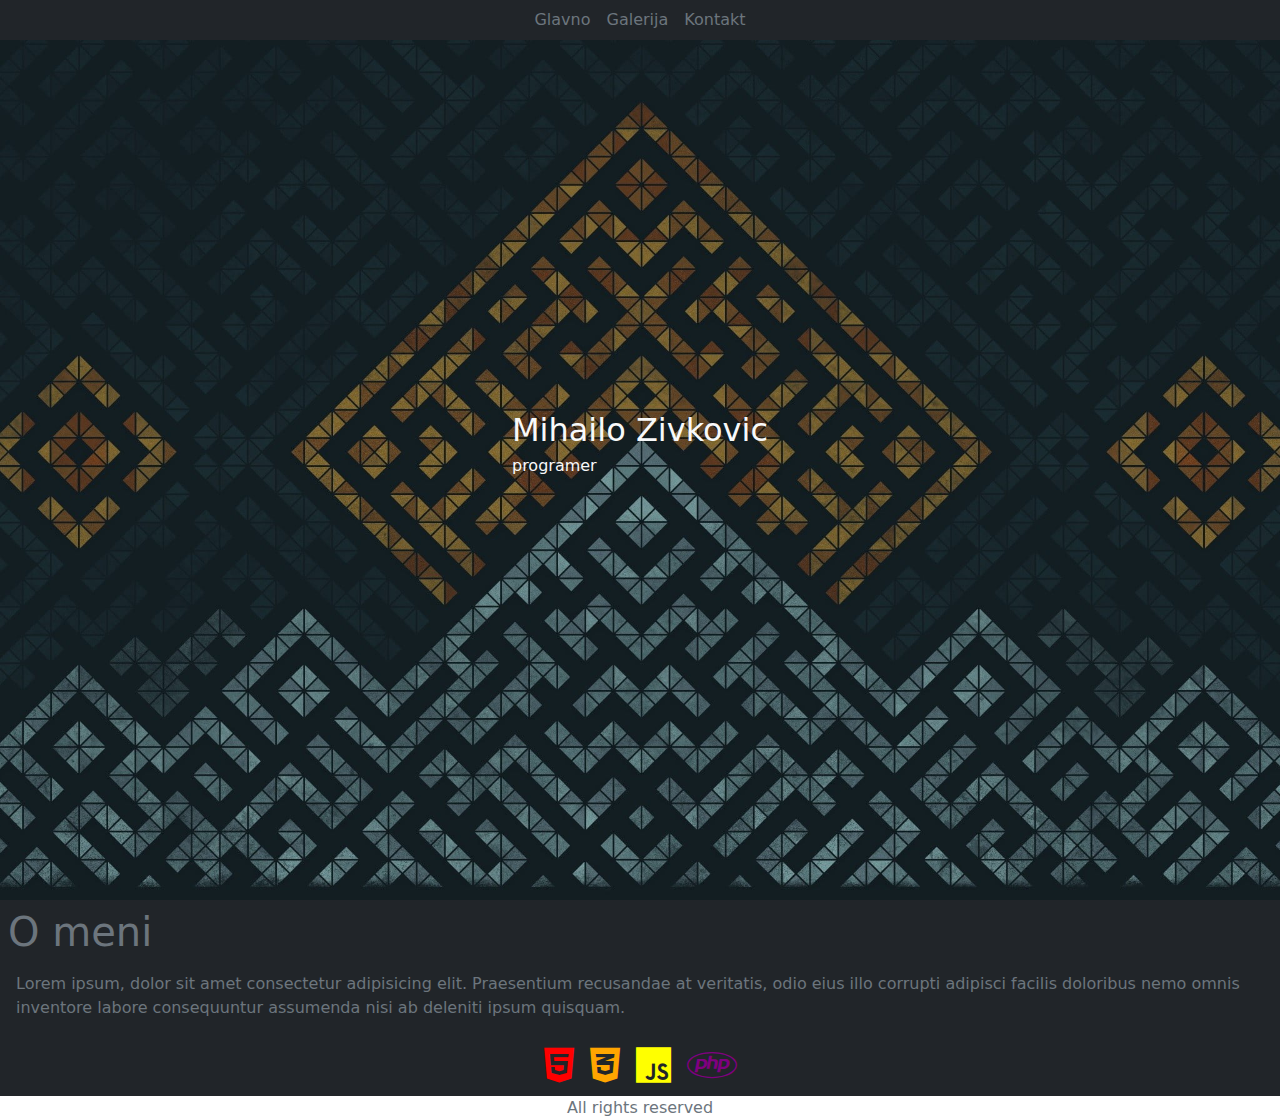
==== index.html @ a2dec79b "Add files via upload" ====
<!DOCTYPE html>
<html lang="en">
<head>
    <meta charset="UTF-8">
    <meta name="viewport" content="width=device-width, initial-scale=1.0">
    <link rel="stylesheet" type="text/css" href="css/bootstrap.min.css">
    <link rel="stylesheet" type="text/css" href="css/style.css">
    <link rel="stylesheet" type="text/css" href="css/all.min.css">
    <title>Moj sajt bootstrap</title>
</head>
<body>
    
    <nav class="nav bg-dark d-flex justify-content-center aligin-items-center text-secondary fixed-top">
        <p class="m-2">Glavno</p>
        <p class="m-2">Galerija</p>
        <p class="m-2">Kontakt</p>
    </nav>

    <div class="parallax d-flex justify-content-center aligin-items-center m-0">
        <div class="text-light d-flex flex-column aligin-items-center justify-content-center"><p class="fs-2 mb-0">Mihailo Zivkovic</p>
        <p>programer</p></div>
    </div>

    <div class="bg-dark text-secondary p-2">
        <h1>O meni</h1>
        <p class="pb-2 mb-0 p-2">Lorem ipsum, dolor sit amet consectetur adipisicing elit. Praesentium recusandae at veritatis, odio eius illo corrupti adipisci facilis doloribus nemo omnis inventore labore consequuntur assumenda nisi ab deleniti ipsum quisquam.</p>
    </div>

    <div class="bg-dark d-flex justify-content-center fs-1">
        <a href="https://www.w3schools.com/html/default.asp">
            <i class="fab fa-html5 p-2"></i>
        </a>
        <a href="https://www.w3schools.com/css/default.asp">
            <i class="fab fa-css3-alt p-2"></i>
        </a>
        <a href="https://www.w3schools.com/js/default.asp">
            <i class="fab fa-js p-2"></i>
        </a>
        <a href="https://www.w3schools.com/php/default.asp">
            <i class="fab fa-php p-2"></i>
        </a>
    </div>

    <footer class="footer d-flex justify-content-center"><p class="text-secondary pb-0 mb-0">All rights reserved</p></footer>
    

</body>
</html>
---- css/style.css ----
* {
    margin: 0;
    padding: 0;
}

.parallax {
    width: 100%;
    height: 100vh;
    background: url(slika.jpg);
    background-repeat: no-repeat;
    background-size: cover;
    background-attachment: fixed;
    background-position: center;
}

.fa-html5 {
    color: red;
}

.fa-css3-alt {
    color: orange;
}

.fa-js {
    color: yellow;
}

.fa-php {
    color: purple;
}
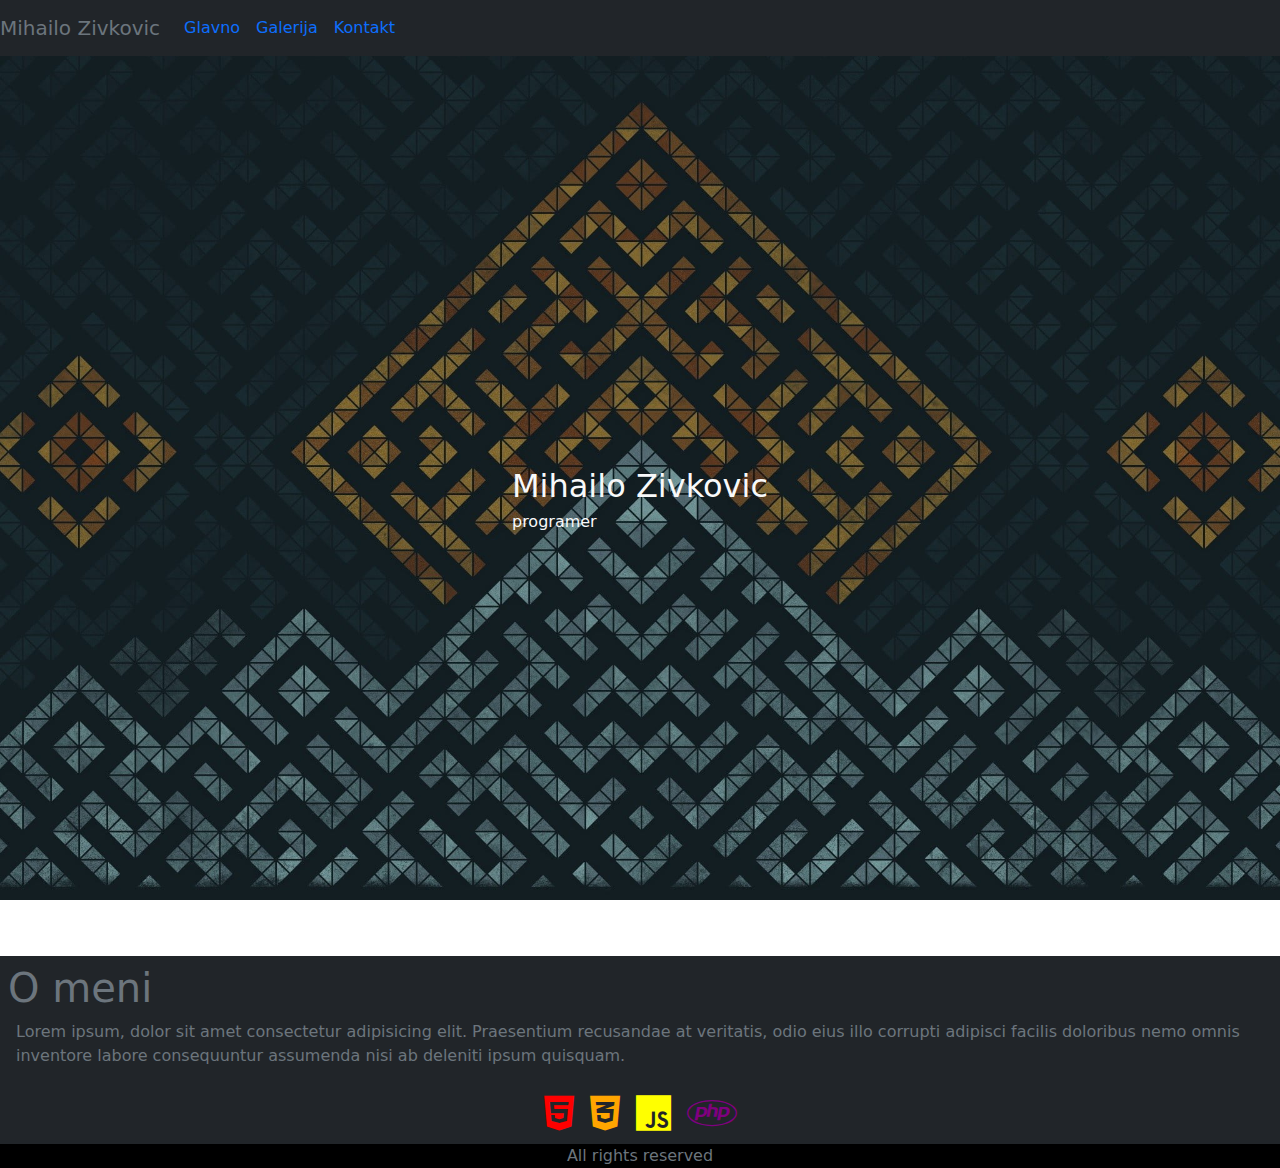
==== commit 933d1f78: "Add files via upload" ====
--- a/index.html
+++ b/index.html
@@ -6,23 +6,38 @@
     <link rel="stylesheet" type="text/css" href="css/bootstrap.min.css">
     <link rel="stylesheet" type="text/css" href="css/style.css">
     <link rel="stylesheet" type="text/css" href="css/all.min.css">
+    <script type="text/javascript" src="js/code.jquery.com_jquery-3.7.1.min.js"></script>
+    <script type="text/javascript" src="js/bootstrap.min.js"></script>
     <title>Moj sajt bootstrap</title>
 </head>
 <body>
     
-    <nav class="nav bg-dark d-flex justify-content-center aligin-items-center text-secondary fixed-top">
-        <p class="m-2">Glavno</p>
-        <p class="m-2">Galerija</p>
-        <p class="m-2">Kontakt</p>
+    <nav class="navbar bg-dark text-secondary navbar-expand-lg">
+        <a class="navbar-brand text-secondary" href="#" id="id">Mihailo Zivkovic</a>
+
+        <button class="navbar-toggler navbar-dark" type="button" data-bs-toggle="collapse" data-bs-target="#lista">
+            <span class="navbar-toggler-icon"></span>
+        </button>
+
+        <div class="collapse navbar-collapse" id="lista">
+            
+            <ul" class="navbar-nav">
+                <li class="nav-item"><a class="nav-link" href="#">Glavno</a></li>
+                <li class="nav-item"><a class="nav-link" href="#">Galerija</a></li>
+                <li class="nav-item"><a class="nav-link" href="#">Kontakt</a></li>
+            </ul>
+    
+        </div>
     </nav>
 
     <div class="parallax d-flex justify-content-center aligin-items-center m-0">
-        <div class="text-light d-flex flex-column aligin-items-center justify-content-center"><p class="fs-2 mb-0">Mihailo Zivkovic</p>
-        <p>programer</p></div>
+        <div class="text-light d-flex flex-column aligin-items-center justify-content-center">
+            <p class="fs-2 mb-0">Mihailo Zivkovic</p>
+            <p>programer</p></div>
     </div>
 
     <div class="bg-dark text-secondary p-2">
-        <h1>O meni</h1>
+        <h1 class="m-0">O meni</h1>
         <p class="pb-2 mb-0 p-2">Lorem ipsum, dolor sit amet consectetur adipisicing elit. Praesentium recusandae at veritatis, odio eius illo corrupti adipisci facilis doloribus nemo omnis inventore labore consequuntur assumenda nisi ab deleniti ipsum quisquam.</p>
     </div>
 
--- a/css/style.css
+++ b/css/style.css
@@ -27,4 +27,8 @@
 
 .fa-php {
     color: purple;
+}
+
+.footer {
+    background-color: black;
 }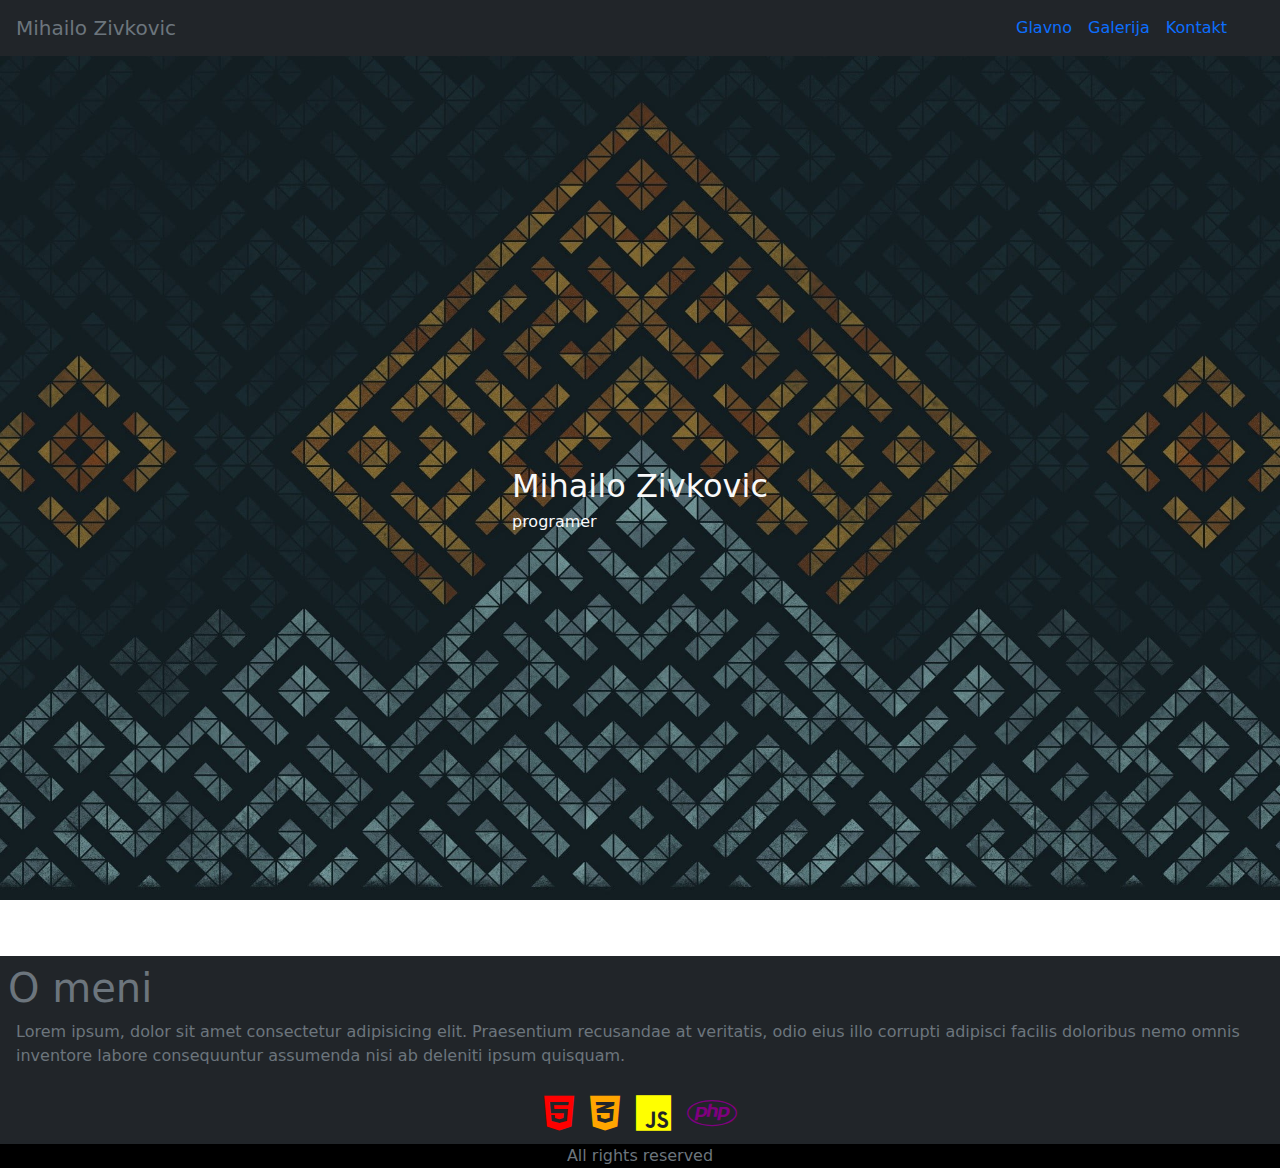
==== commit 7800594a: "Add files via upload" ====
--- a/index.html
+++ b/index.html
@@ -12,8 +12,8 @@
 </head>
 <body>
     
-    <nav class="navbar bg-dark text-secondary navbar-expand-lg">
-        <a class="navbar-brand text-secondary" href="#" id="id">Mihailo Zivkovic</a>
+    <nav class="navbar bg-dark text-secondary navbar-expand-lg col-12">
+        <a class="navbar-brand text-secondary col-9" href="#" id="id">Mihailo Zivkovic</a>
 
         <button class="navbar-toggler navbar-dark" type="button" data-bs-toggle="collapse" data-bs-target="#lista">
             <span class="navbar-toggler-icon"></span>
--- a/css/style.css
+++ b/css/style.css
@@ -1,7 +1,3 @@
-* {
-    margin: 0;
-    padding: 0;
-}
 
 .parallax {
     width: 100%;
@@ -31,4 +27,12 @@
 
 .footer {
     background-color: black;
+}
+
+#id {
+    margin-left: 1rem;
+}
+
+#lista {
+    padding-left: 1rem;
 }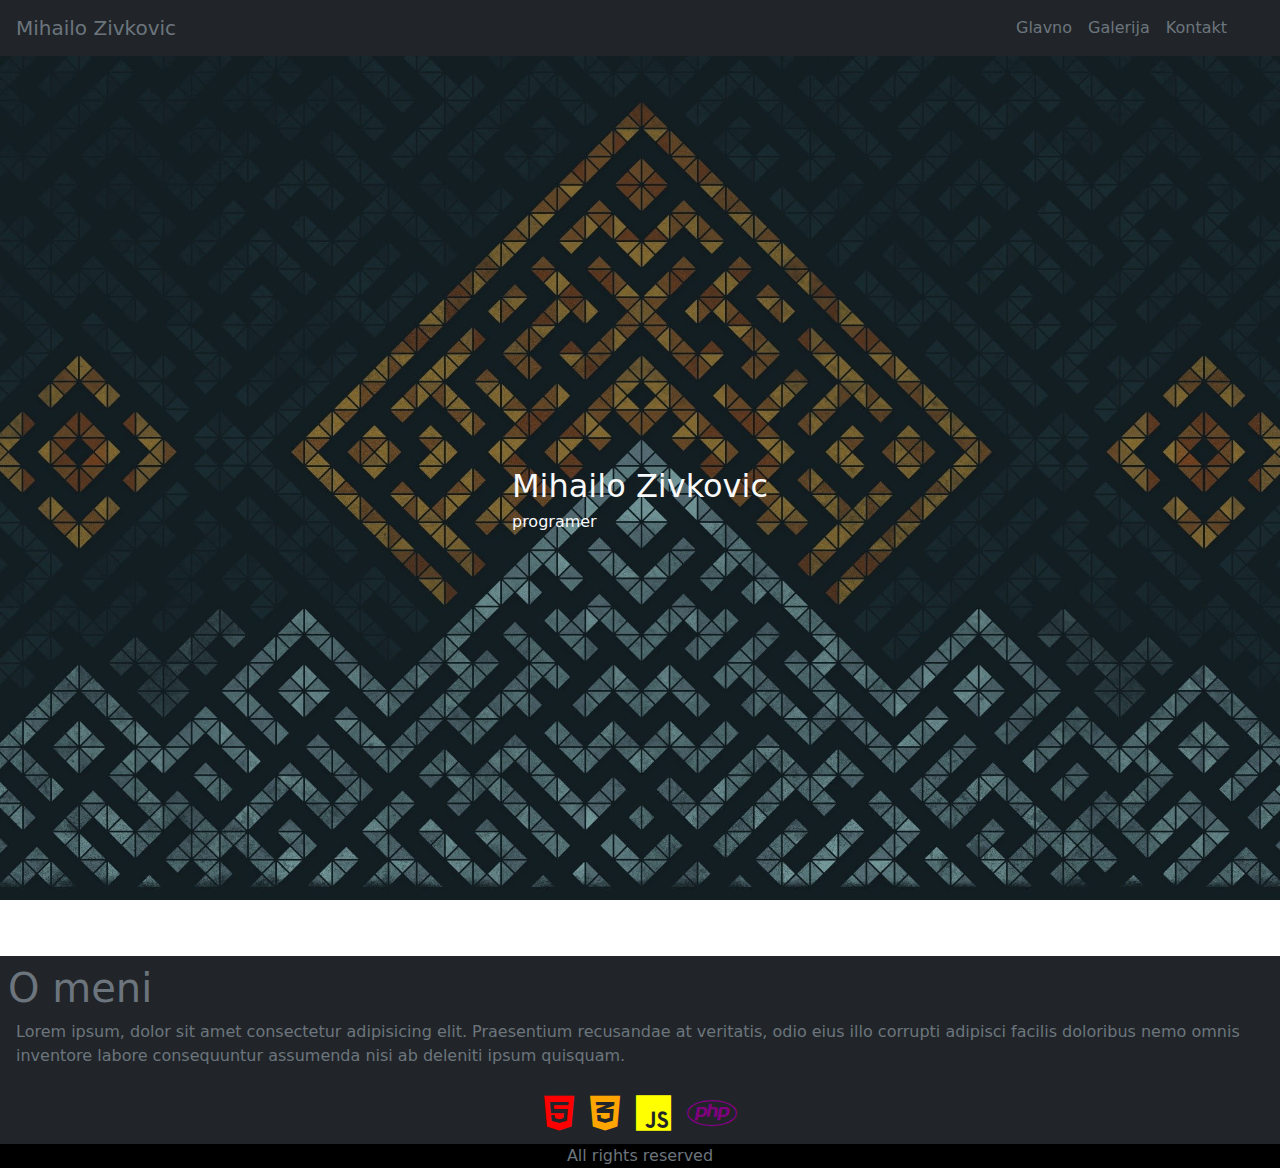
==== commit cfd5142b: "Add files via upload" ====
--- a/index.html
+++ b/index.html
@@ -12,7 +12,7 @@
 </head>
 <body>
     
-    <nav class="navbar bg-dark text-secondary navbar-expand-lg col-12">
+    <nav class="navbar bg-dark text-secondary navbar-expand-lg">
         <a class="navbar-brand text-secondary col-9" href="#" id="id">Mihailo Zivkovic</a>
 
         <button class="navbar-toggler navbar-dark" type="button" data-bs-toggle="collapse" data-bs-target="#lista">
@@ -22,9 +22,9 @@
         <div class="collapse navbar-collapse" id="lista">
             
             <ul" class="navbar-nav">
-                <li class="nav-item"><a class="nav-link" href="#">Glavno</a></li>
-                <li class="nav-item"><a class="nav-link" href="#">Galerija</a></li>
-                <li class="nav-item"><a class="nav-link" href="#">Kontakt</a></li>
+                <li class="nav-item"><a class="nav-link text-secondary" href="#">Glavno</a></li>
+                <li class="nav-item"><a class="nav-link text-secondary" href="#">Galerija</a></li>
+                <li class="nav-item"><a class="nav-link text-secondary" href="#">Kontakt</a></li>
             </ul>
     
         </div>
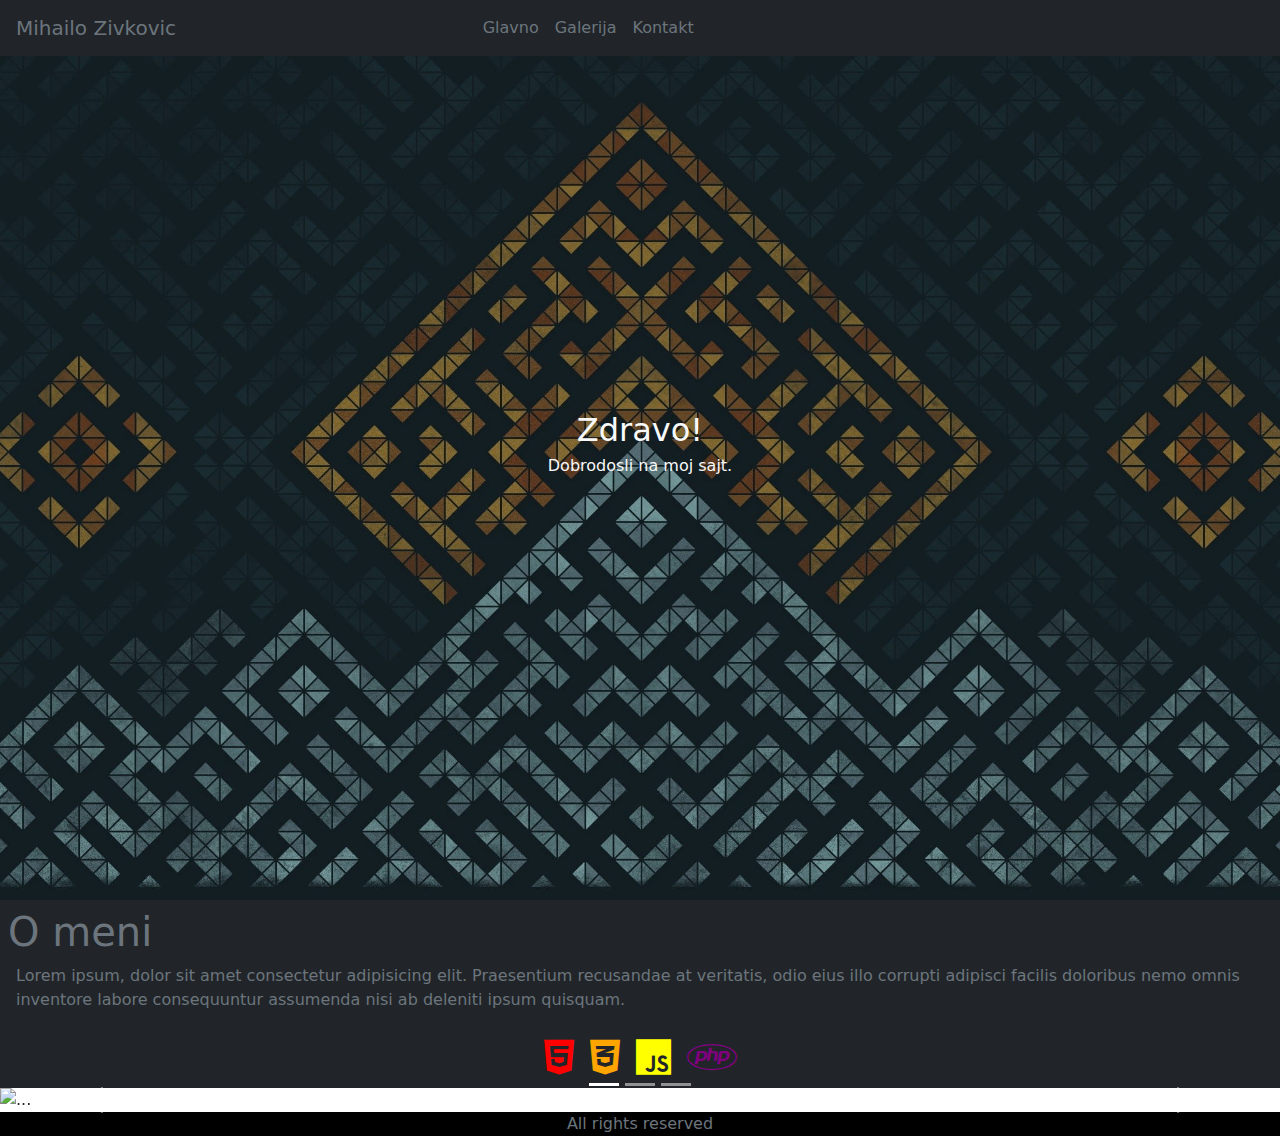
==== commit 136a28f9: "Add files via upload" ====
--- a/index.html
+++ b/index.html
@@ -6,14 +6,15 @@
     <link rel="stylesheet" type="text/css" href="css/bootstrap.min.css">
     <link rel="stylesheet" type="text/css" href="css/style.css">
     <link rel="stylesheet" type="text/css" href="css/all.min.css">
+    <link rel="stylesheet" type="text/css" href="css/animate.min.css">
     <script type="text/javascript" src="js/code.jquery.com_jquery-3.7.1.min.js"></script>
     <script type="text/javascript" src="js/bootstrap.min.js"></script>
     <title>Moj sajt bootstrap</title>
 </head>
 <body>
     
-    <nav class="navbar bg-dark text-secondary navbar-expand-lg">
-        <a class="navbar-brand text-secondary col-9" href="#" id="id">Mihailo Zivkovic</a>
+    <nav class="navbar bg-dark text-secondary navbar-expand-lg fixed-top">
+        <a class="navbar-brand text-secondary col-4" href="#" id="id">Mihailo Zivkovic</a>
 
         <button class="navbar-toggler navbar-dark" type="button" data-bs-toggle="collapse" data-bs-target="#lista">
             <span class="navbar-toggler-icon"></span>
@@ -31,9 +32,10 @@
     </nav>
 
     <div class="parallax d-flex justify-content-center aligin-items-center m-0">
-        <div class="text-light d-flex flex-column aligin-items-center justify-content-center">
-            <p class="fs-2 mb-0">Mihailo Zivkovic</p>
-            <p>programer</p></div>
+        <div class="text-light d-flex flex-column aligin-items-center justify-content-center animate__animated animate__fadeInDown text-center">
+            <p class="fs-2 mb-0">Zdravo!</p>
+            <p>Dobrodosli na moj sajt.</p>
+        </div>
     </div>
 
     <div class="bg-dark text-secondary p-2">
@@ -56,6 +58,33 @@
         </a>
     </div>
 
+    <div id="carouselExampleIndicators" class="carousel slide" data-bs-ride="carousel">
+        <div class="carousel-indicators">
+          <button type="button" data-bs-target="#carouselExampleIndicators" data-bs-slide-to="0" class="active" aria-current="true" aria-label="Slide 1"></button>
+          <button type="button" data-bs-target="#carouselExampleIndicators" data-bs-slide-to="1" aria-label="Slide 2"></button>
+          <button type="button" data-bs-target="#carouselExampleIndicators" data-bs-slide-to="2" aria-label="Slide 3"></button>
+        </div>
+        <div class="carousel-inner">
+          <div class="carousel-item active">
+            <img src="css/slika1.jpg" class="d-block w-100" alt="...">
+          </div>
+          <div class="carousel-item">
+            <img src="css/slika2.jpg" class="d-block w-100" alt="...">
+          </div>
+          <div class="carousel-item">
+            <img src="css/slika3.jpg" class="d-block w-100" alt="...">
+          </div>
+        </div>
+        <button class="carousel-control-prev" type="button" data-bs-target="#carouselExampleIndicators" data-bs-slide="prev">
+          <span class="carousel-control-prev-icon" aria-hidden="true"></span>
+          <span class="visually-hidden">Previous</span>
+        </button>
+        <button class="carousel-control-next" type="button" data-bs-target="#carouselExampleIndicators" data-bs-slide="next">
+          <span class="carousel-control-next-icon" aria-hidden="true"></span>
+          <span class="visually-hidden">Next</span>
+        </button>
+      </div>
+
     <footer class="footer d-flex justify-content-center"><p class="text-secondary pb-0 mb-0">All rights reserved</p></footer>
     
 
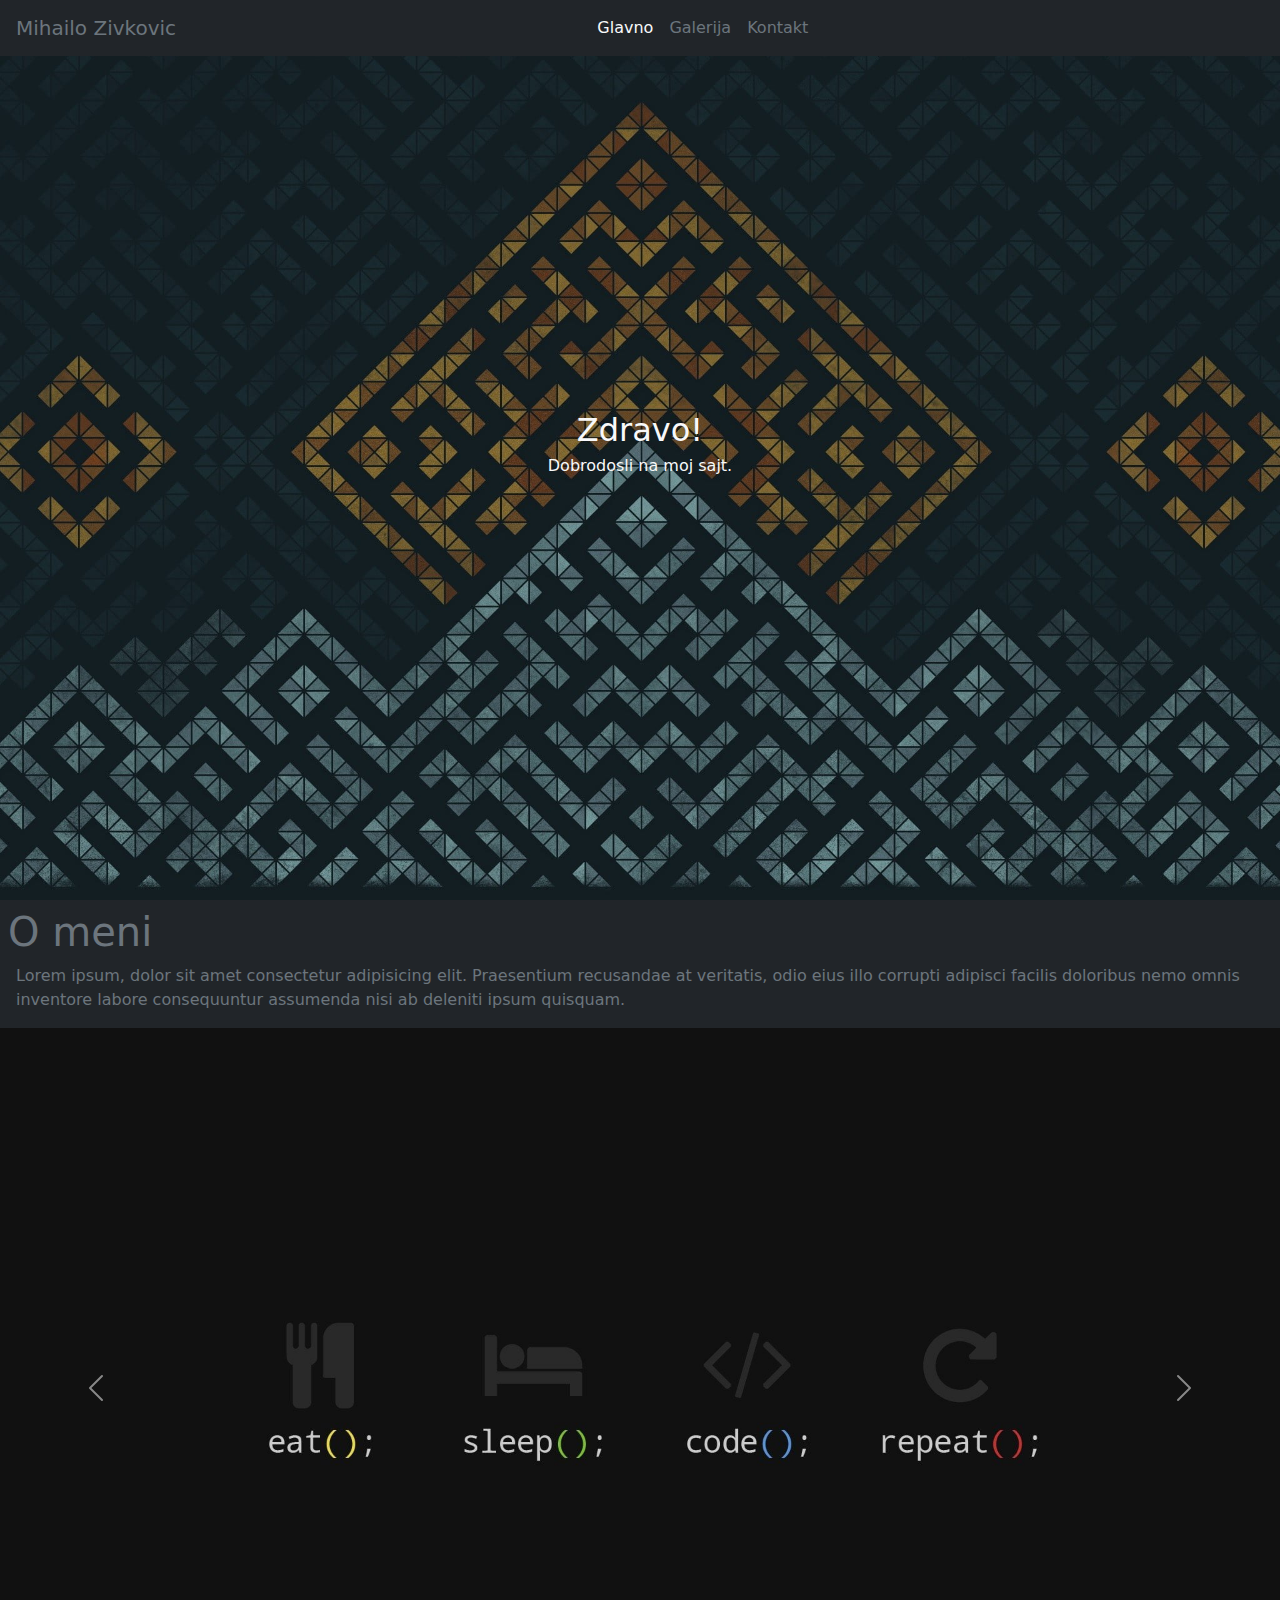
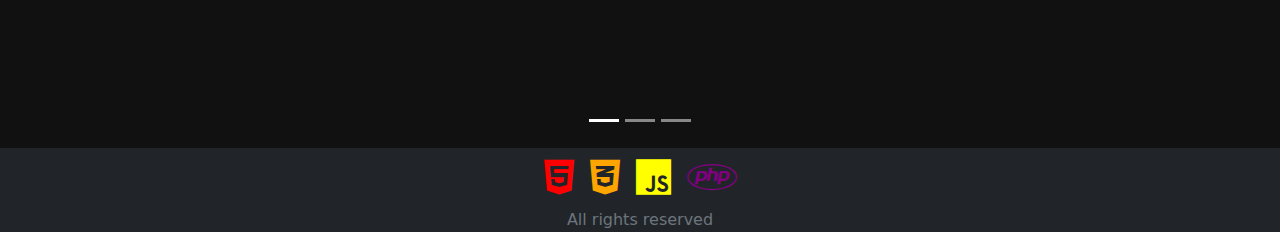
==== commit 59d66bd8: "Add files via upload" ====
--- a/index.html
+++ b/index.html
@@ -13,8 +13,8 @@
 </head>
 <body>
     
-    <nav class="navbar bg-dark text-secondary navbar-expand-lg fixed-top">
-        <a class="navbar-brand text-secondary col-4" href="#" id="id">Mihailo Zivkovic</a>
+    <nav class="navbar bg-dark navbar-expand-lg fixed-top">
+        <a class="navbar-brand text-secondary col-5" href="index.html" id="id">Mihailo Zivkovic</a>
 
         <button class="navbar-toggler navbar-dark" type="button" data-bs-toggle="collapse" data-bs-target="#lista">
             <span class="navbar-toggler-icon"></span>
@@ -23,9 +23,9 @@
         <div class="collapse navbar-collapse" id="lista">
             
             <ul" class="navbar-nav">
-                <li class="nav-item"><a class="nav-link text-secondary" href="#">Glavno</a></li>
+                <li class="nav-item"><a class="nav-link text-light" href="#">Glavno</a></li>
                 <li class="nav-item"><a class="nav-link text-secondary" href="#">Galerija</a></li>
-                <li class="nav-item"><a class="nav-link text-secondary" href="#">Kontakt</a></li>
+                <li class="nav-item"><a class="nav-link text-secondary" href="kontakt.html">Kontakt</a></li>
             </ul>
     
         </div>
@@ -43,22 +43,7 @@
         <p class="pb-2 mb-0 p-2">Lorem ipsum, dolor sit amet consectetur adipisicing elit. Praesentium recusandae at veritatis, odio eius illo corrupti adipisci facilis doloribus nemo omnis inventore labore consequuntur assumenda nisi ab deleniti ipsum quisquam.</p>
     </div>
 
-    <div class="bg-dark d-flex justify-content-center fs-1">
-        <a href="https://www.w3schools.com/html/default.asp">
-            <i class="fab fa-html5 p-2"></i>
-        </a>
-        <a href="https://www.w3schools.com/css/default.asp">
-            <i class="fab fa-css3-alt p-2"></i>
-        </a>
-        <a href="https://www.w3schools.com/js/default.asp">
-            <i class="fab fa-js p-2"></i>
-        </a>
-        <a href="https://www.w3schools.com/php/default.asp">
-            <i class="fab fa-php p-2"></i>
-        </a>
-    </div>
-
-    <div id="carouselExampleIndicators" class="carousel slide" data-bs-ride="carousel">
+<div id="carouselExampleIndicators" class="carousel slide d-flex aligin-items-center justify-content-center" data-bs-ride="carousel">
         <div class="carousel-indicators">
           <button type="button" data-bs-target="#carouselExampleIndicators" data-bs-slide-to="0" class="active" aria-current="true" aria-label="Slide 1"></button>
           <button type="button" data-bs-target="#carouselExampleIndicators" data-bs-slide-to="1" aria-label="Slide 2"></button>
@@ -85,7 +70,25 @@
         </button>
       </div>
 
-    <footer class="footer d-flex justify-content-center"><p class="text-secondary pb-0 mb-0">All rights reserved</p></footer>
+    <div class="bg-dark d-flex justify-content-center fs-1">
+        <a href="https://www.w3schools.com/html/default.asp">
+            <i class="fab fa-html5 p-2"></i>
+        </a>
+        <a href="https://www.w3schools.com/css/default.asp">
+            <i class="fab fa-css3-alt p-2"></i>
+        </a>
+        <a href="https://www.w3schools.com/js/default.asp">
+            <i class="fab fa-js p-2"></i>
+        </a>
+        <a href="https://www.w3schools.com/php/default.asp">
+            <i class="fab fa-php p-2"></i>
+        </a>
+    </div>
+
+    
+    <footer class="footer d-flex justify-content-center bg-dark">
+      <p class="text-secondary pb-0 mb-0">All rights reserved</p>
+    </footer>
     
 
 </body>
--- a/css/style.css
+++ b/css/style.css
@@ -34,5 +34,5 @@
 }
 
 #lista {
-    padding-left: 1rem;
+    padding-left: 1.5rem;
 }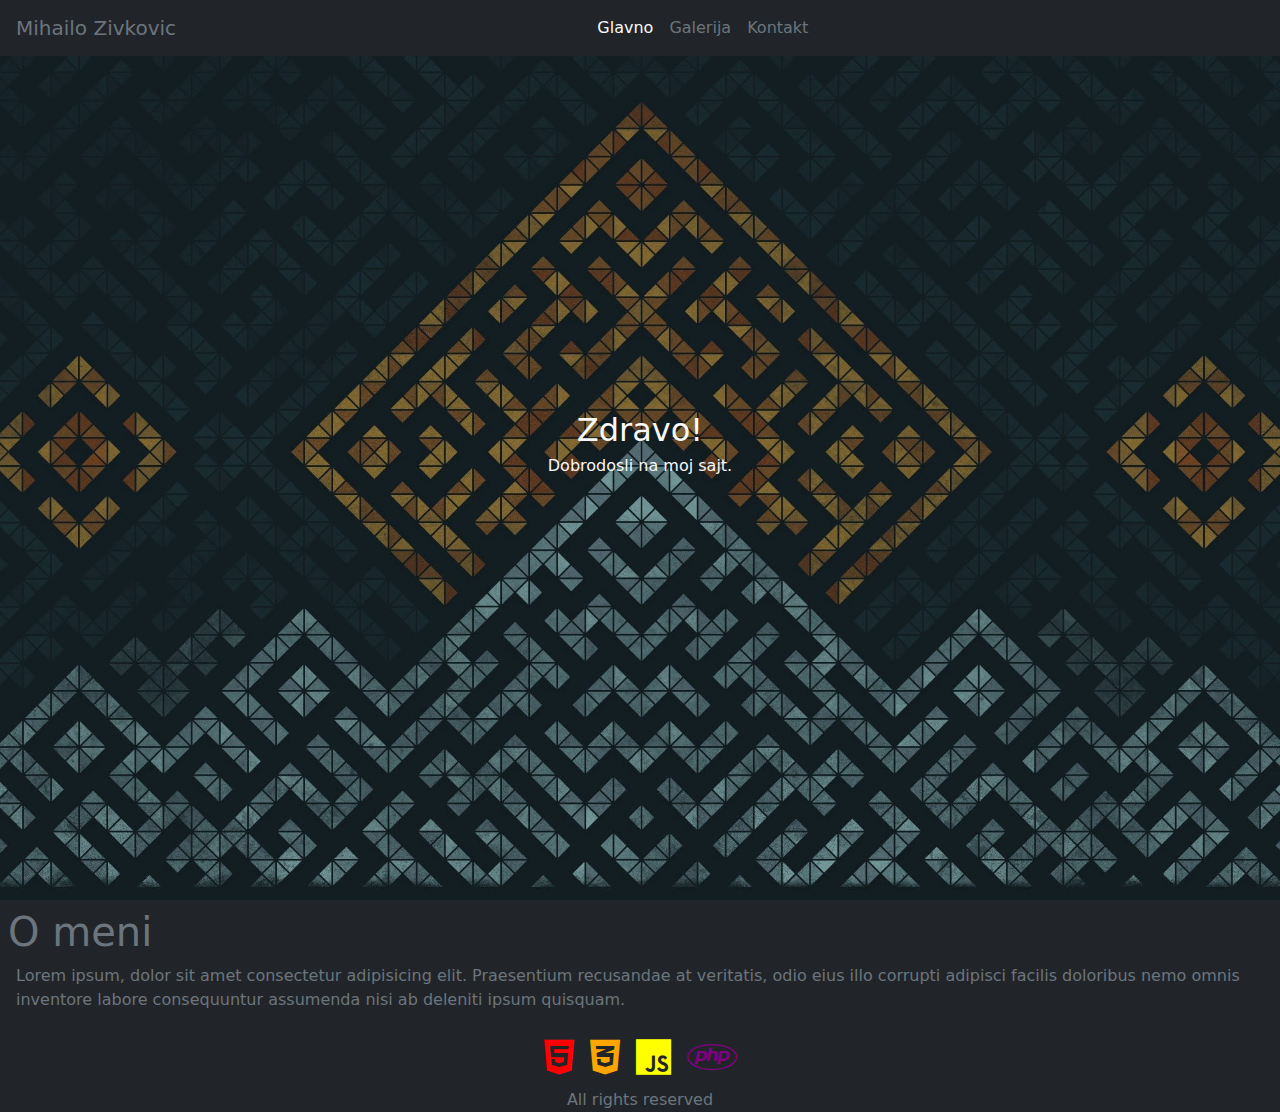
==== commit 5a90e774: "Add files via upload" ====
--- a/index.html
+++ b/index.html
@@ -24,7 +24,7 @@
             
             <ul" class="navbar-nav">
                 <li class="nav-item"><a class="nav-link text-light" href="#">Glavno</a></li>
-                <li class="nav-item"><a class="nav-link text-secondary" href="#">Galerija</a></li>
+                <li class="nav-item"><a class="nav-link text-secondary" href="galerija.html">Galerija</a></li>
                 <li class="nav-item"><a class="nav-link text-secondary" href="kontakt.html">Kontakt</a></li>
             </ul>
     
@@ -43,47 +43,20 @@
         <p class="pb-2 mb-0 p-2">Lorem ipsum, dolor sit amet consectetur adipisicing elit. Praesentium recusandae at veritatis, odio eius illo corrupti adipisci facilis doloribus nemo omnis inventore labore consequuntur assumenda nisi ab deleniti ipsum quisquam.</p>
     </div>
 
-<div id="carouselExampleIndicators" class="carousel slide d-flex aligin-items-center justify-content-center" data-bs-ride="carousel">
-        <div class="carousel-indicators">
-          <button type="button" data-bs-target="#carouselExampleIndicators" data-bs-slide-to="0" class="active" aria-current="true" aria-label="Slide 1"></button>
-          <button type="button" data-bs-target="#carouselExampleIndicators" data-bs-slide-to="1" aria-label="Slide 2"></button>
-          <button type="button" data-bs-target="#carouselExampleIndicators" data-bs-slide-to="2" aria-label="Slide 3"></button>
-        </div>
-        <div class="carousel-inner">
-          <div class="carousel-item active">
-            <img src="css/slika1.jpg" class="d-block w-100" alt="...">
-          </div>
-          <div class="carousel-item">
-            <img src="css/slika2.jpg" class="d-block w-100" alt="...">
-          </div>
-          <div class="carousel-item">
-            <img src="css/slika3.jpg" class="d-block w-100" alt="...">
-          </div>
-        </div>
-        <button class="carousel-control-prev" type="button" data-bs-target="#carouselExampleIndicators" data-bs-slide="prev">
-          <span class="carousel-control-prev-icon" aria-hidden="true"></span>
-          <span class="visually-hidden">Previous</span>
-        </button>
-        <button class="carousel-control-next" type="button" data-bs-target="#carouselExampleIndicators" data-bs-slide="next">
-          <span class="carousel-control-next-icon" aria-hidden="true"></span>
-          <span class="visually-hidden">Next</span>
-        </button>
-      </div>
-
     <div class="bg-dark d-flex justify-content-center fs-1">
-        <a href="https://www.w3schools.com/html/default.asp">
-            <i class="fab fa-html5 p-2"></i>
-        </a>
-        <a href="https://www.w3schools.com/css/default.asp">
-            <i class="fab fa-css3-alt p-2"></i>
-        </a>
-        <a href="https://www.w3schools.com/js/default.asp">
-            <i class="fab fa-js p-2"></i>
-        </a>
-        <a href="https://www.w3schools.com/php/default.asp">
-            <i class="fab fa-php p-2"></i>
-        </a>
-    </div>
+      <a href="https://www.w3schools.com/html/default.asp">
+          <i class="fab fa-html5 p-2"></i>
+      </a>
+      <a href="https://www.w3schools.com/css/default.asp">
+          <i class="fab fa-css3-alt p-2"></i>
+      </a>
+      <a href="https://www.w3schools.com/js/default.asp">
+          <i class="fab fa-js p-2"></i>
+      </a>
+      <a href="https://www.w3schools.com/php/default.asp">
+          <i class="fab fa-php p-2"></i>
+      </a>
+  </div>
 
     
     <footer class="footer d-flex justify-content-center bg-dark">
--- a/css/style.css
+++ b/css/style.css
@@ -12,22 +12,31 @@
 .fa-html5 {
     color: red;
 }
+.fa-html5:hover {
+    color: rgb(159, 0, 0)
+}
 
 .fa-css3-alt {
     color: orange;
+}
+.fa-css3-alt:hover {
+    color: rgb(155, 101, 0);
 }
 
 .fa-js {
     color: yellow;
 }
+.fa-js:hover {
+    color: rgb(163, 163, 0);
+}
 
 .fa-php {
     color: purple;
 }
+.fa-php:hover {
+    color: rgb(84, 0, 84);
+}
 
-.footer {
-    background-color: black;
-}
 
 #id {
     margin-left: 1rem;
@@ -35,4 +44,38 @@
 
 #lista {
     padding-left: 1.5rem;
-}+}
+.providniDiv {
+    background-color: rgba(221, 221, 221, 0.164);
+    border-radius: 2%;
+    border:3px solid rgba(198, 198, 198, 0.397);
+}
+
+.task-text {
+    padding: 5px;
+    outline: none;
+    border: none;
+    border-radius: 5%;
+    box-shadow: inset 0 0 0 3px rgba(22, 22, 22, 0.584);
+}
+      
+.task-text:hover {
+    box-shadow: inset 0 0 0 2px rgba(245, 245, 245, 0.354);
+ }
+
+.as {
+    outline: none;
+    border: none;
+}
+
+textarea {
+    padding: 5px;
+    outline: none;
+    border-radius: 4%;
+    border: none;
+    box-shadow: inset 0 0 0 3px rgba(22, 22, 22, 0.584);
+}
+
+textarea:hover {
+    box-shadow: inset 0 0 0 2px rgba(245, 245, 245, 0.354);
+}
